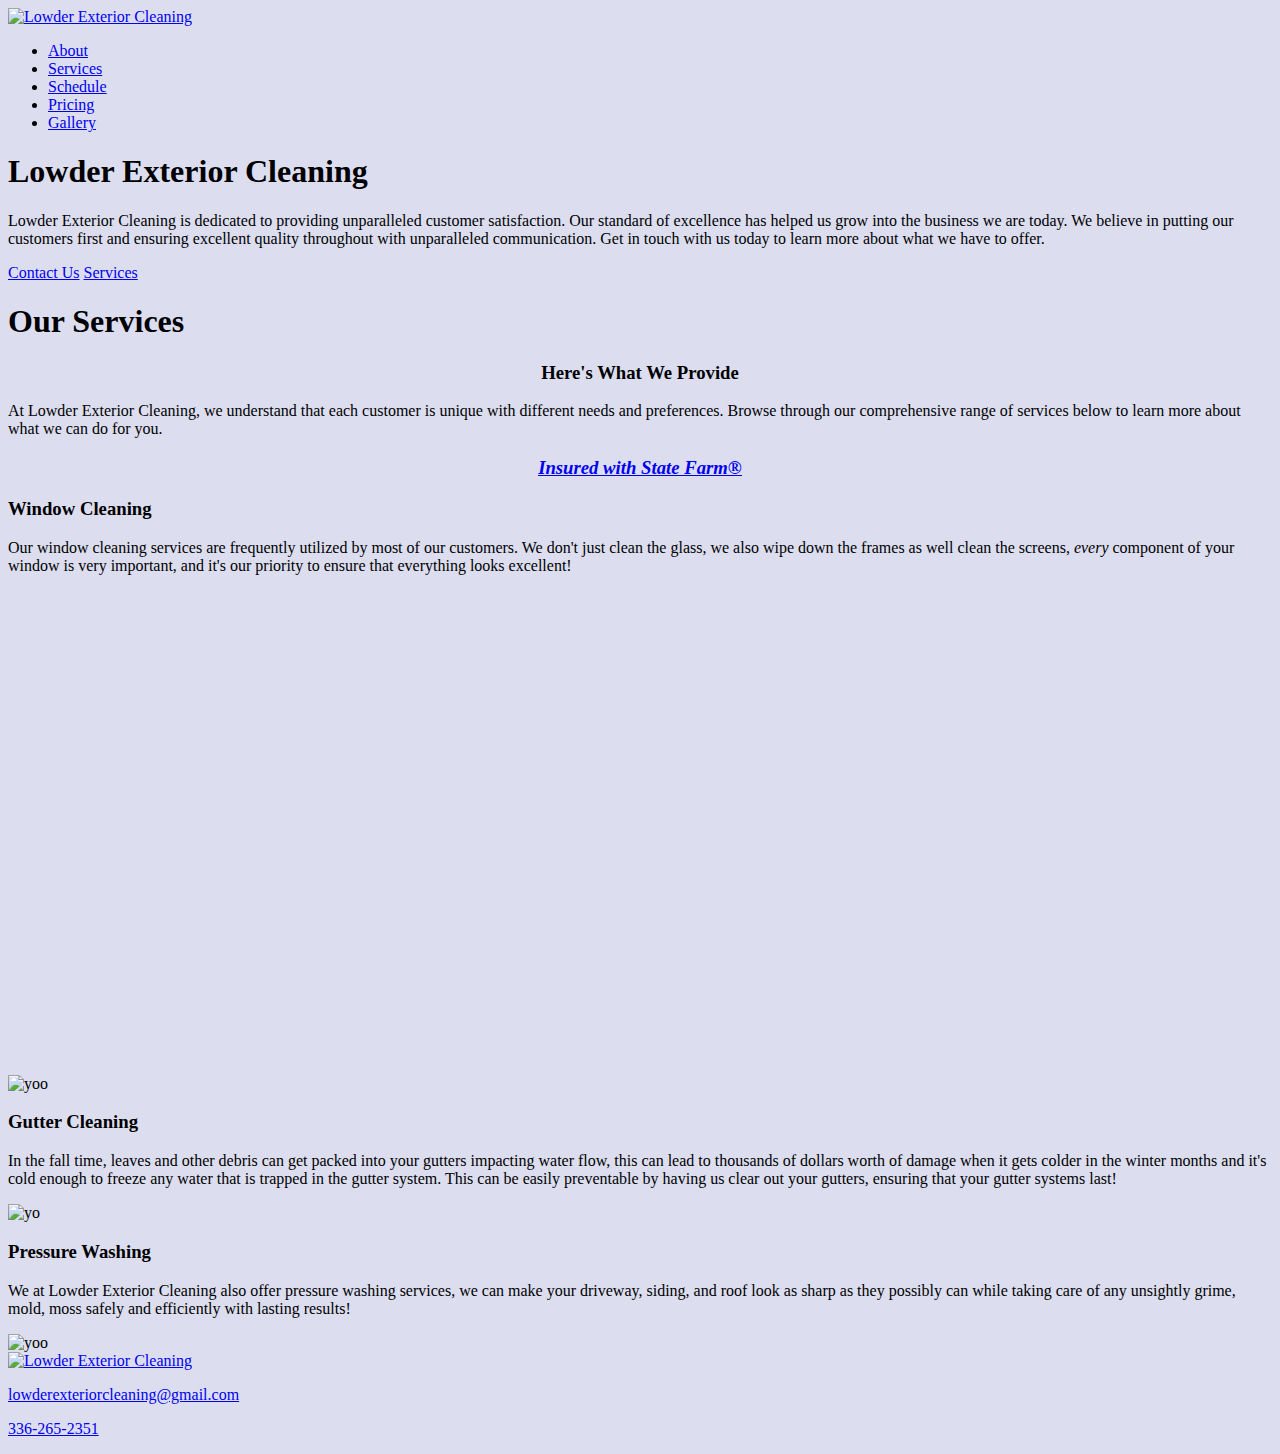
==== index.html @ c9eccb79 "Add files via upload" ====
<!DOCTYPE html>
<html lang='en'>

<head>
    <meta data-n-head='ssr' charset="utf-8">
    <meta data-n-head='ssr' name="viewport" content="width=device-width, initial-scale=1.0">

    <!-- Head Information -->
    <title> </title>
    <link data-n-head='ssr' rel='icon' type='image/x-icon' href='assets/logo.webp'>

    <!-- Styles -->
    <link type='text/css' rel='stylesheet' href='styles/utilities.css'>
    <link type='text/css' rel='stylesheet' href='styles/common.css'>
    <link type='text/css' rel='stylesheet' href='styles/index.css'>

    <!-- Font Awesome -->
    <link rel="stylesheet" href="https://cdnjs.cloudflare.com/ajax/libs/font-awesome/5.15.1/css/all.min.css"
        integrity="sha512-+4zCK9k+qNFUR5X+cKL9EIR+ZOhtIloNl9GIKS57V1MyNsYpYcUrUeQc9vNfzsWfV28IaLL3i96P9sdNyeRssA=="
        crossorigin="anonymous">

    <!-- Meta -->
    <meta data-n-head='ssr' data-hid='theme-color' name='theme-color' content='#0000FF'>
    <meta data-n-head='ssr' data-hid='og:type' name='og:type' content='website'>
    <meta data-n-head='ssr' data-hid='og:title' name='og:title' content='Lowder Exterior Cleaning'>
    <meta data-n-head='ssr' data-hid='og:url' name='og:url' content='https://lowder-ec.github.io'>
    <meta data-n-head='ssr' data-hid='og:image' name='og:image'
        content='/logo'>
    <meta data-n-head='ssr' data-hid='description' name='description'
        content='Lowder Exterior Cleaning is dedicated to providing unparalleled customer satisfaction. Our standard of excellence has helped us grow into the business we are today. We believe in putting our customers first and ensuring excellent quality throughout with unparalleled communication. Get in touch with us today to learn more about what we have to offer.'>
    <meta data-n-head='ssr' data-hid='og:description' name='og:description'
        content='Lowder Exterior Cleaning is dedicated to providing unparalleled customer satisfaction. Our standard of excellence has helped us grow into the business we are today. We believe in putting our customers first and ensuring excellent quality throughout with unparalleled communication. Get in touch with us today to learn more about what we have to offer.'>

</head>

<body style='background-color: #dcdef0'>
    <!-- Preloader -->

    <body class='preload'></body>

    <!-- Header -->
    <div class='navbar'>
        <div class='container full flex'>
            <a href='/' class='logo flex'>
                <img src='assets/logo.webp' alt='Lowder Exterior Cleaning'>
                <p class='title'></p>
            </a>
            <nav>
                <ul>
                    <li><a class='button' href='about'><span>About</span></a></li>
                    <li><a class='button' href='services'><span>Services</span></a></li>
                    <li><a class='button' href='schedule'><span>Schedule</span></a></li>
                    <li><a class='button' href='pricing'><span>Pricing</span></a></li>
                    <li><a class='button' href='gallery'><span>Gallery</span></a></li>

                </ul>
            </nav>
        </div>
    </div>

    <!-- Showcase -->
    <div class='showcase'>
        <div class='container flex'>
            <div class='showcase-text'>
                <h1>Lowder Exterior Cleaning</h1>
                <p>Lowder Exterior Cleaning is dedicated to providing unparalleled customer satisfaction. Our standard of excellence has helped us grow into the business we are today. We believe in putting our customers first and ensuring excellent quality throughout with unparalleled communication. Get in touch with us today to learn more about what we have to offer.</p>
                <div class='buttons flex'>
                    <a class='button btn' href="contact"><span></i> Contact Us</span></a>
                    <a class='button btn' href='#services'><span>Services</span></a>
                </div>
            </div>
        </div>
    </div>

    <div id='services' class='showcase'>
        <div class='container flex'>
            <div class='showcase-text'>
                <h1>Our Services</h1>
                <h3><center>Here's What We Provide</center></h3>
                <p>At Lowder Exterior Cleaning, 
                we understand that each customer is unique with different needs and preferences. 
                Browse through our comprehensive range of services below to learn more about what we can do for you.</p>
                <h3><a href="https://northcarolina-insurance-quotes.com/quote/"><center><i><u>Insured with State Farm®</center></u></i></a></h3>

            </div>
        </div>
    </div>

    <!-- Features -->
    <div id='features' class='features'>
        <div class='container grid'>
            <div>
                <h3>Window Cleaning</h3>
                <p>Our window cleaning services are frequently utilized by most of our customers. 
                We don't just clean the glass, we also wipe down the frames as well clean the screens, 
                <i>every</i> component of your window is very important, 
                and it's our priority to ensure that everything looks excellent!
                </p>
            </div>
            <video autoplay loop muted width="480" height="480">
                <source src="assets/caleb_cleaning.mp4" type="video/mp4">
        </div>
    </div>

    <div class='features'>
        <div class='container grid'>
            <img class='desktop' src='assets/coming soon.png' alt='yoo'>
            <div>
                <h3>Gutter Cleaning</h3>
                <p>In the fall time, leaves and other debris can get packed into your gutters impacting water flow, 
                    this can lead to thousands of dollars worth of damage when it gets colder in the winter months 
                    and it's cold enough to freeze any water that is trapped in the gutter system. 
                    This can be easily preventable by having us clear out your gutters, 
                    ensuring that your gutter systems last!
                </p>
            </div>
            <img class='mobile' src='assets/caleb.webp' alt='yo'>
        </div>
    </div>

    <div class='features'>
        <div class='container grid'>
            <div>
                <h3>Pressure Washing</h3>
                <p>We at Lowder Exterior Cleaning also offer pressure washing services, 
                    we can make your driveway, siding, and roof look as sharp as they possibly can 
                    while taking care of any unsightly grime, mold, moss safely and efficiently with lasting results!
                </p>
            </div>
            <img class='desktop' src='assets/coming soon.png' alt='yoo'>
        </div>
    </div>

    <!-- Footer -->
    <div class='footer'>
        <div class='container full flex'>
            <a href='/' class='logo flex'>
                <img src='assets/logo.webp' alt='Lowder Exterior Cleaning'>
            <div class='branding'>
                <p>lowderexteriorcleaning@gmail.com</p>
                <p>336-265-2351</p>


    </div>
    <!-- Scripts -->
    <script>$(window).load(function () { 'body'.removeClass('.preload'); });</script>
</body>
</html>
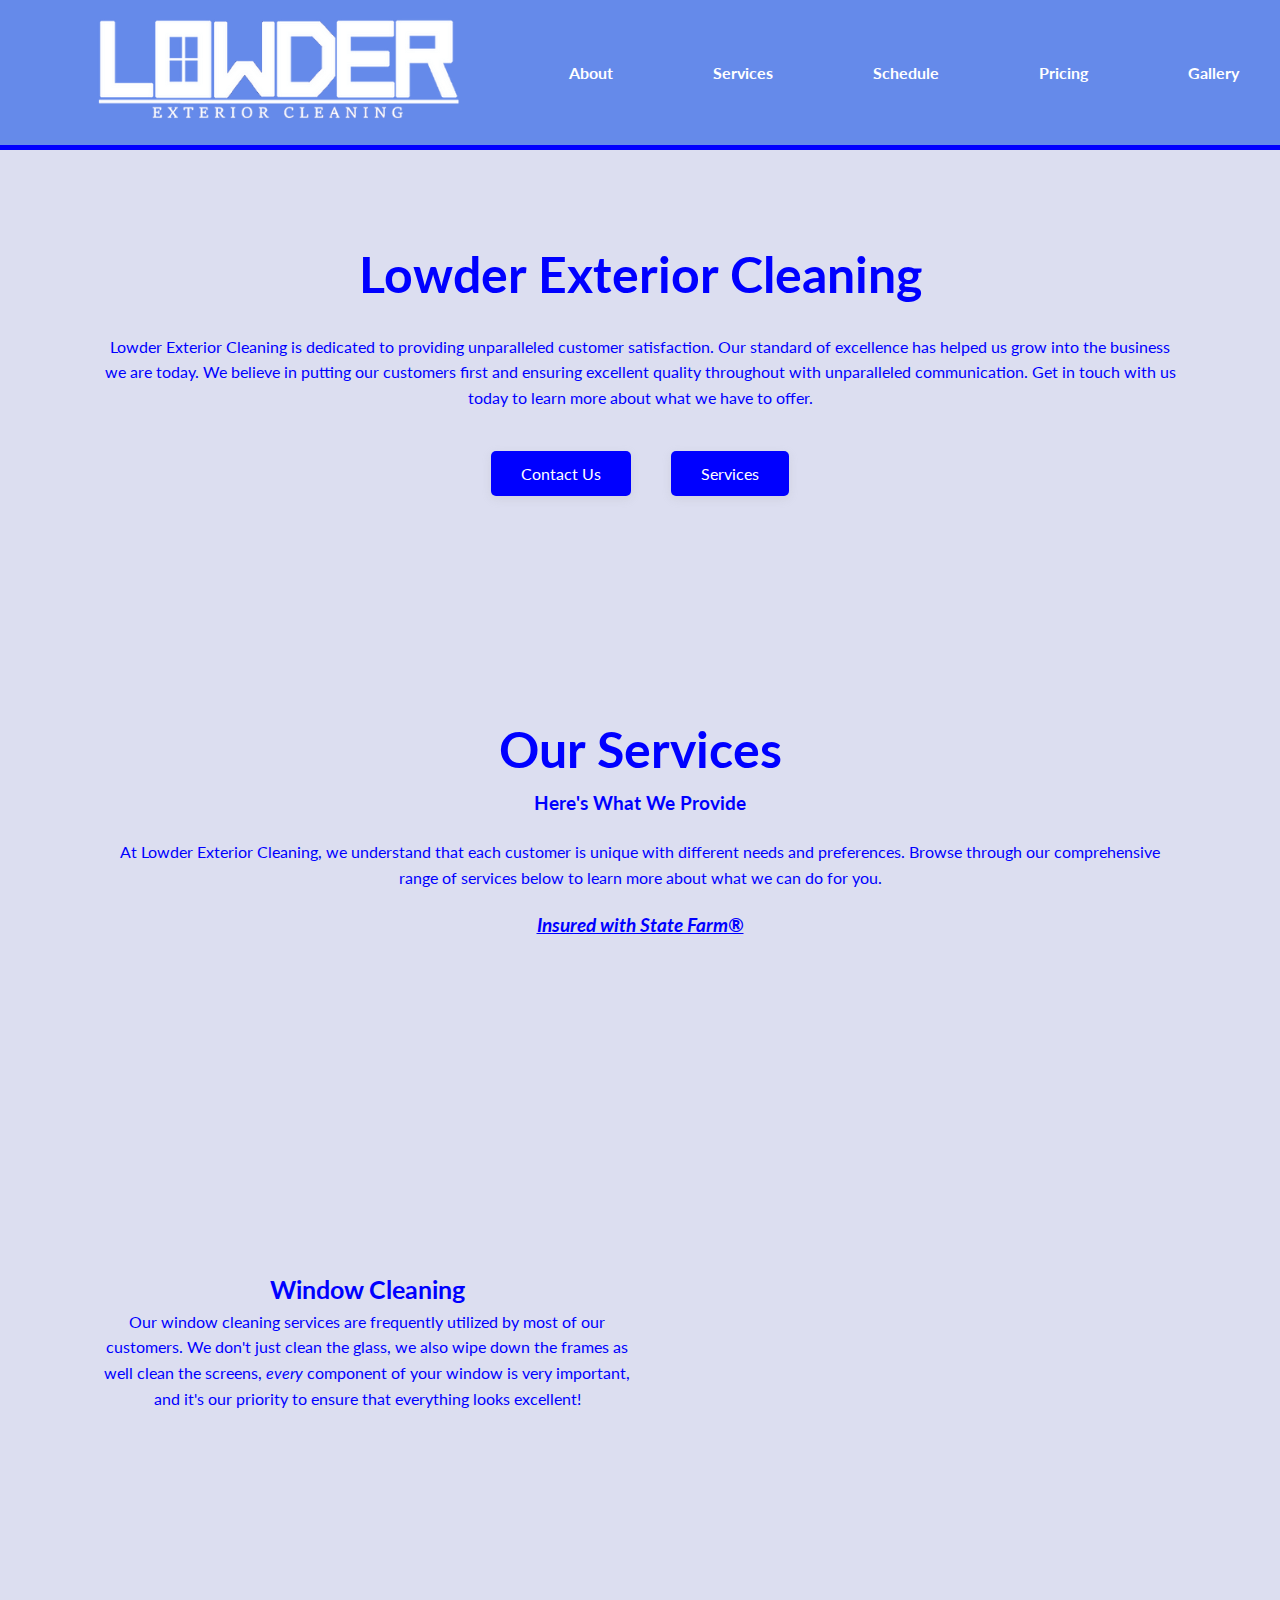
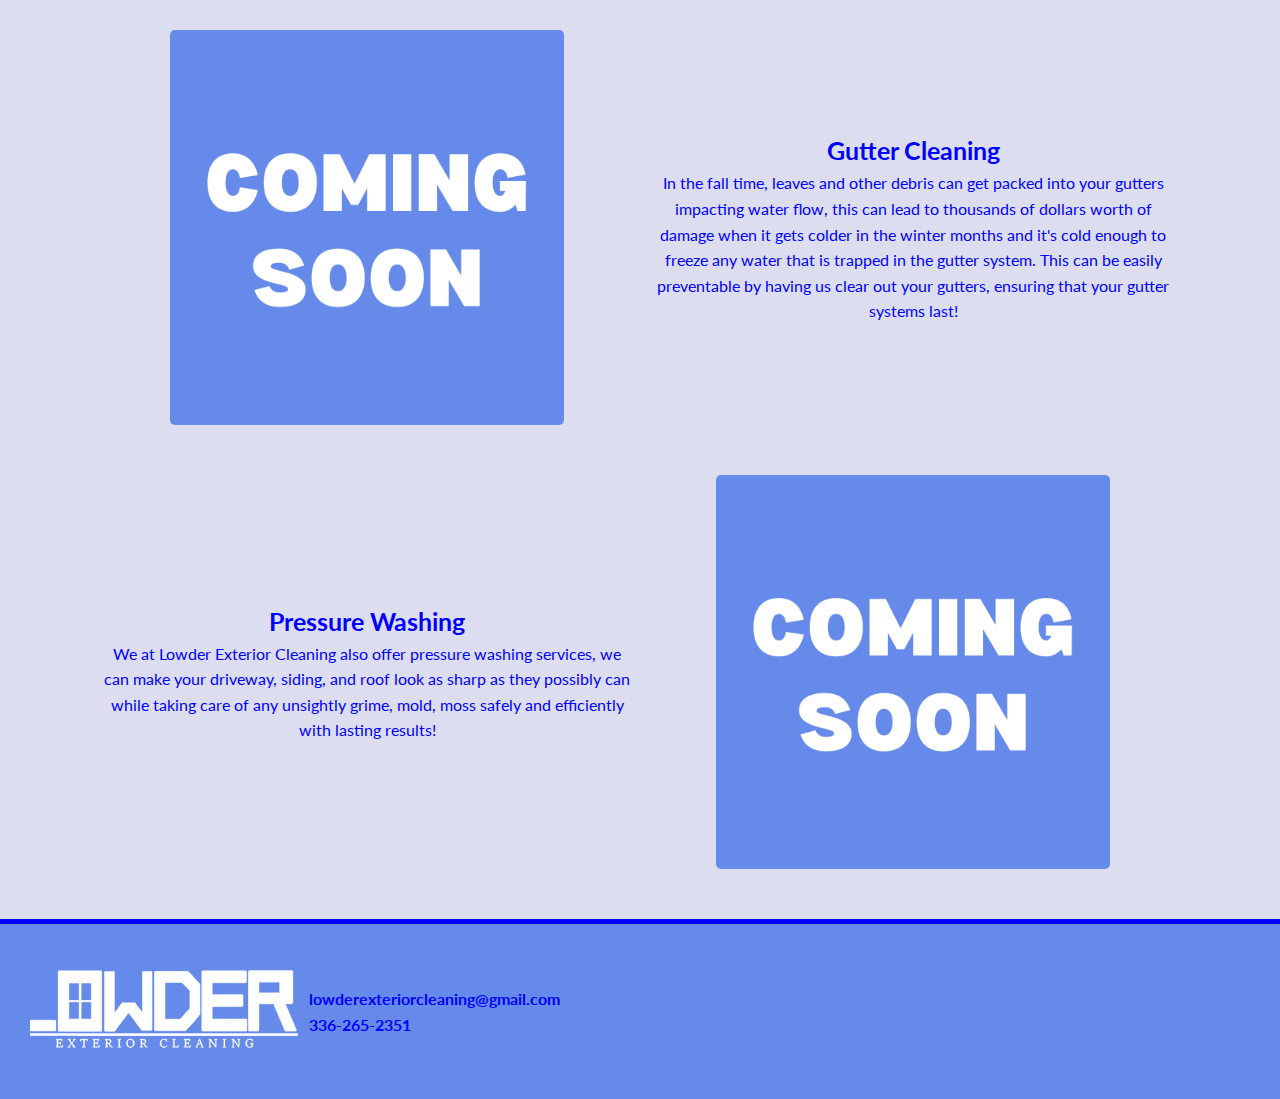
==== commit b2b225b3: "Update index.html" ====
--- a/index.html
+++ b/index.html
@@ -105,7 +105,7 @@
     <div class='features'>
         <div class='container grid'>
             <img class='desktop' src='assets/coming soon.png' alt='yoo'>
-            <div>
+            <img class='mobile' src='assets/coming soon.png' alt='yo'>            <div>
                 <h3>Gutter Cleaning</h3>
                 <p>In the fall time, leaves and other debris can get packed into your gutters impacting water flow, 
                     this can lead to thousands of dollars worth of damage when it gets colder in the winter months 
@@ -114,7 +114,6 @@
                     ensuring that your gutter systems last!
                 </p>
             </div>
-            <img class='mobile' src='assets/caleb.webp' alt='yo'>
         </div>
     </div>
 
@@ -128,6 +127,7 @@
                 </p>
             </div>
             <img class='desktop' src='assets/coming soon.png' alt='yoo'>
+            <img class='mobile' src='assets/coming soon.png' alt='yo'>
         </div>
     </div>
 
@@ -145,4 +145,4 @@
     <!-- Scripts -->
     <script>$(window).load(function () { 'body'.removeClass('.preload'); });</script>
 </body>
-</html>+</html>
--- a/styles/utilities.css
+++ b/styles/utilities.css
@@ -0,0 +1,100 @@
+/* Text */
+ul,
+li {
+	list-style-type: none;
+}
+
+a,
+p {
+	text-decoration: none;
+	color: var(--just-text);
+}
+
+pre {
+	background: #dcdef0;
+	padding: 1px 5px;
+	margin: 0 5px;
+	border-radius: 5px;
+	color: #62ace9;
+	border: #adadad 1px solid;
+	font-family: 'Courier New', monospace;
+	white-space: pre-wrap;
+}
+
+/* Scroll Bar */
+::-webkit-scrollbar {
+	width: 12px;
+	height: 8px;
+	border: 2px solid transparent;
+	background-clip: padding-box;
+	-webkit-border-radius: 100px;
+	background-color: rgba(0, 0, 0, 0.1);
+}
+
+::-webkit-scrollbar-corner {
+	background-color: transparent;
+}
+
+::-webkit-scrollbar-track {
+	border: 3px solid transparent;
+}
+
+::-webkit-scrollbar-thumb {
+	width: 10px;
+	background: #cecece;
+	background-clip: padding-box;
+	-webkit-border-radius: 100px;
+	border: 2px solid transparent;
+}
+
+::-webkit-scrollbar-thumb:hover {
+	width: 10px;
+	background: #b9b9b9;
+	background-clip: padding-box;
+	-webkit-border-radius: 100px;
+	border: 2px solid transparent;
+}
+
+/* Containers */
+.container {
+	max-width: 90%;
+	margin: 0 auto;
+	overflow: auto;
+	padding: 0 40px;
+}
+
+.full {
+	max-width: 100%;
+}
+
+/* Grid */
+.grid {
+	height: 100%;
+	display: grid;
+	grid-gap: 20px;
+	align-items: center;
+	justify-content: center;
+	grid-template-columns: repeat(2, 1fr);
+}
+
+grid-5 {
+	grid-template-columns: repeat(5, 1fr);
+}
+
+/* Flex */
+.flex {
+	display: flex;
+	justify-content: center;
+	align-items: center;
+	height: 100%;
+}
+
+/* Cards */
+.card {
+	background-color: var(--secondary-color);
+	border-radius: 10px;
+	box-shadow: 0 3px 10px rgba(0, 0, 0, 0.2);
+	padding: 20px;
+	margin: 10px;
+	width: auto;
+}--- a/styles/common.css
+++ b/styles/common.css
@@ -0,0 +1,259 @@
+/* Imports */
+@import url('https://fonts.googleapis.com/css2?family=Lato&display=swap');
+
+/* Body */
+:root {
+    --primary-color: #e6e6e6;
+	--secondary-color: #dcdef0;
+    --buttons: #0000FF;
+    --blurple: #658aea;
+	--just-text: #0000FF;
+    --white-text: #ffffff;
+    --error-color: #fc4747;
+    --color: #0000FF;
+    --light-color: #62ace9;
+}
+
+* {
+    font-family: 'Lato', sans-serif;
+    box-sizing: border-box;
+    padding: 0px;
+    margin: 0px;
+}
+
+html {
+    scroll-behavior: smooth;
+    max-width: 100%;
+    overflow-x: hidden;
+}
+
+body {
+    background-color: var(--primary-color);
+    line-height: 1.6;
+    color: #0000FF;
+    max-width: 100%;
+    overflow-x: hidden;
+}
+
+/* Buttons */
+.btn {
+    border: none;
+    margin: 20px;
+    color: #ffffff;
+    cursor: pointer;
+    font-size: 16px;
+    padding: 10px 30px;
+    border-radius: 5px;
+    display: inline-block;
+    background-color: var(--buttons);
+    box-shadow: 0 3px 10px rgba(163, 163, 163, 0.2);
+    transition: all 0.5s;
+}
+
+.btn-blurple {
+    background-color: #7289DA;
+}
+
+.btn i {
+    top: 5px;
+    font-size: 150%;
+    margin: 0 6px 0 0;
+    position: relative;
+}
+
+.btn:hover {
+    color: var(--white-text);
+    background-color: var(--blurple);
+}
+
+
+/* Nav Bar */
+.navbar {
+    color: #ffffff;
+    height: 150px;
+    font-weight: bold;
+    background-color: var(--blurple);
+    border-bottom: var(--color) 5px solid;
+}
+
+.navbar ul {
+    display: flex;
+}
+
+.navbar a {
+    color: var(--white-text);
+    padding: 50px;
+    margin: 0;
+    padding: 0 50px;
+    
+}
+
+.navbar a:hover {
+    color: #001aff;
+}
+
+.navbar .currentPage,
+.navbar .currentPage:hover {
+    color: var(--light-color);
+}
+
+.navbar .flex {
+    justify-content: space-between;
+} 
+
+.navbar .logo {
+    margin: 1 10px;
+}
+
+.navbar .logo img {
+    height: 100%;
+    margin: auto 5px;
+}
+
+.navbar .logo p {
+    font-weight: bold;
+    font-size: 1.5rem;
+    padding: 0 2px;
+    color: #ffffff;
+}
+
+/* Footer */
+.footer {
+    border-top: var(--color) 5px solid;
+    padding: 30px;
+    height: 180px;
+    background-color: var(--blurple);
+}
+
+.footer a {
+    font-weight: bold;
+
+}
+
+.footer .logo {
+    margin: 0 650px;
+}
+
+.footer .logo img {
+    height: 100%;
+    margin: auto 10px;
+}
+
+
+.footer .flex {
+    justify-content: flex-end;
+}
+
+.footer .footernav {
+    margin: 0  60px;
+}
+
+
+/* Animations */
+.button span {
+    cursor: pointer;
+    display: inline-block;
+    position: relative;
+    transition: 0.5s
+}
+
+
+/* Responsive */
+@media (max-width: 768px) {
+    .navbar {
+        height: auto;
+        font-size: 1.05rem;
+    }
+    
+    .navbar ul {
+        margin: 0 0 15px 0;
+    }
+    
+    .navbar .flex {
+        flex-direction: column;
+    }
+    
+    .navbar .logo {
+        margin: 10px 0 5px 0;
+        flex-direction: row;
+    }
+    
+    .navbar .logo p {
+        font-size: 1.5rem;
+    }
+    
+    .navbar .logo img {
+        height: 50px;
+    }
+}
+
+@media (max-width: 450px) {
+    .navbar {
+        justify-content: center;
+        width: 100%;
+        height: auto;
+        font-size: 1rem;
+    }
+    
+    .navbar .logo:active ul{
+        display: block;
+    }
+    
+    .navbar ul {
+        margin: 0 0 15px 0;
+    }
+    
+    .navbar .flex {
+        flex-direction: column;
+    }
+    
+    .navbar ul {
+        flex-direction: column;
+        align-items: center;
+    }
+    
+    .navbar li {
+        margin: 5px 0;
+        font-size: 1rem;
+    }
+    
+    .navbar .logo {
+        margin: 10px 0 5px 0;
+        flex-direction: row;
+    }
+    
+    .navbar .logo p {
+        font-size: 1.5rem;
+    }
+    
+    .navbar .logo img {
+        height: 50px;
+    }
+    
+    .footer {
+        height: auto;
+    }
+    
+    .footer .branding p,
+    .footer .branding h4 {
+        text-align: center;
+    }
+    
+    .footer .grid {
+        grid-template-columns: 1fr;
+		grid-template-rows: 1fr; 
+    }
+    
+    .footer .flex {
+        width: 100%;
+        flex-direction: column;
+    }
+    
+    .footer .flex ul {
+        text-align: center;;
+    }
+    
+    .footer li {
+        margin: 5px 0;
+    }
+}
--- a/styles/index.css
+++ b/styles/index.css
@@ -0,0 +1,90 @@
+/* Showcase */
+.showcase {
+	height: 450px;
+	position: relative;
+}
+
+.showcase h1 {
+	font-size: 50px;
+	position: center;
+	text-align: center;
+}
+
+.showcase p {
+	margin: 20px 0;
+	text-align: center;
+}
+
+.showcase .flex {
+	overflow: visible;
+	justify-content: center;
+}
+
+/* Panels */
+.features {
+	height: auto 500px;
+	margin: 50px 0;
+}
+
+.features h3 {
+	text-align: center;
+	font-size: 25px;
+	font-weight: bold;
+}
+
+.features p {
+	text-align: center;
+}
+
+.features img {
+	border-radius: 5px;
+	justify-self: center;
+	width: 75%;
+}
+
+.mobile {
+	display: none;
+}
+
+/* Tablet Responsive */
+@media (max-width: 768px) {
+	.features img {
+		width: 100%;
+	}
+}
+
+@media (max-width: 450px) {
+	.showcase {
+		height: 450px;
+	}
+
+	.showcase .buttons {
+		flex-direction: column;
+	}
+
+	.showcase h1 {
+		font-size: 25px;
+	}
+
+	.showcase p {
+		font-size: 14px;
+	}
+
+	.showcase a {
+		width: 100%;
+		text-align: center;
+	}
+
+	.features .grid {
+		grid-template-columns: 1fr;
+		grid-template-rows: 1fr;
+	}
+
+	.desktop {
+		display: none;
+	}
+
+	.mobile {
+		display: block;
+	}
+}
